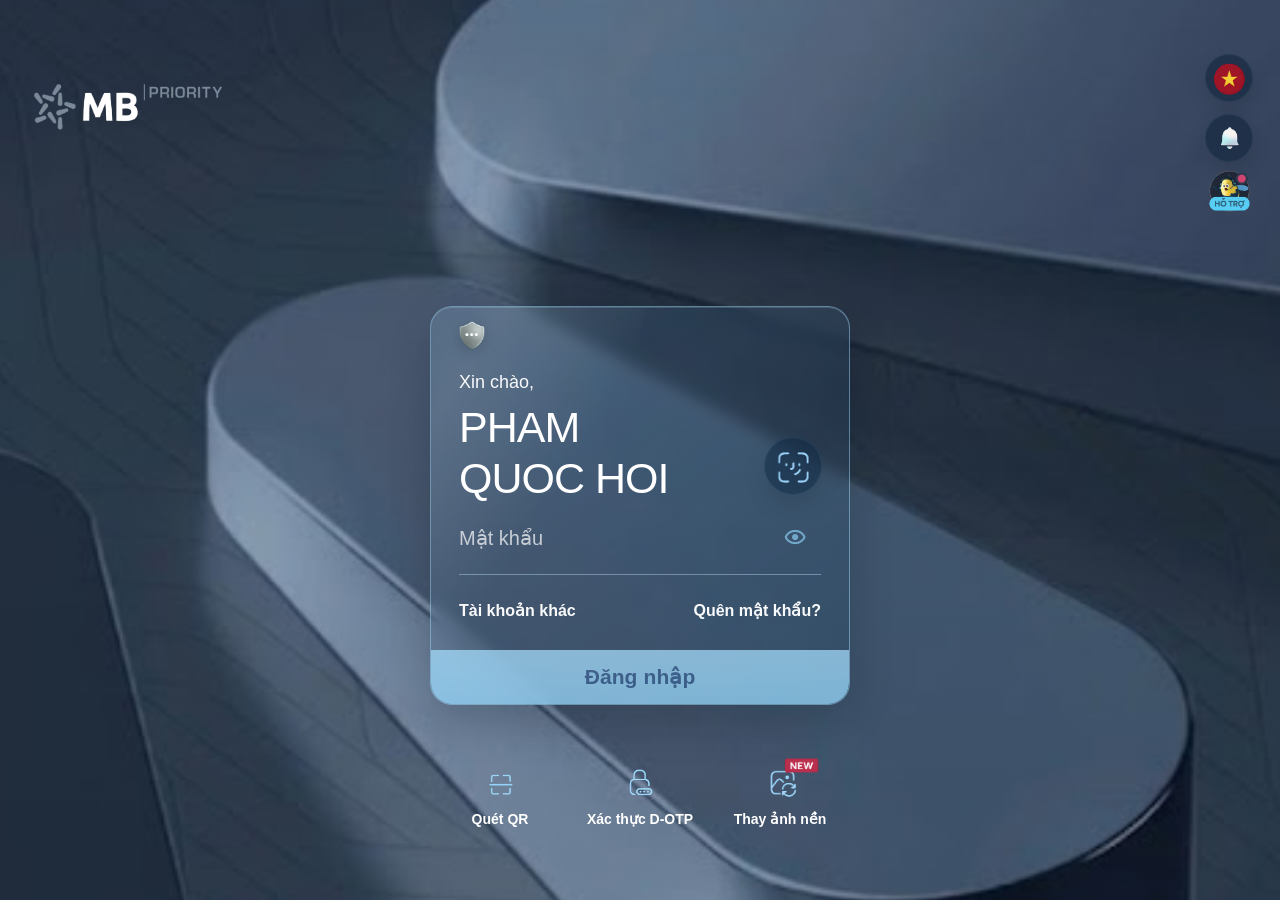
==== login.html @ 9ede66ad "Add files via upload" ====
<!DOCTYPE html>
<html lang="vi">

<head>
    <meta charset="UTF-8">

    <meta
        name="viewport"
        content="width=device-width, initial-scale=1.0, maximum-scale=1.0, user-scalable=no, viewport-fit=cover"
    >

    <meta name="theme-color" content="#17283b">

    <!-- Android / PWA -->
    <link rel="manifest" href="./manifest.json">

    <!-- iPhone / iPad -->
    <meta name="apple-mobile-web-app-capable" content="yes">

    <meta
        name="apple-mobile-web-app-status-bar-style"
        content="black-translucent"
    >

    <meta name="apple-mobile-web-app-title" content="MB Priority">
<link
    rel="apple-touch-icon"
    sizes="180x180"
    href="./img/app-icon-full.png"
>

    <!-- Boxicons -->
    <link
        href="https://unpkg.com/boxicons@2.1.4/css/boxicons.min.css"
        rel="stylesheet"
    >

    <title>Đăng nhập</title>

    <link rel="stylesheet" href="./css/login.css">
</head>

<body>

    <main class="login-page">

        <!-- Ảnh nền -->
        <img
            src="./img/mb_priority_background.png"
            alt=""
            class="login-background"
            draggable="false"
        >

        <!-- Lớp phủ nền -->
        <div
            class="login-background-overlay"
            aria-hidden="true"
        ></div>


        <!-- Header -->
      <header class="login-header">

    <a
        href="./index.html"
        class="priority-brand"
        aria-label="MB Priority"
    >
        <img
            src="./img/priority-logo.png"
            alt="MB Priority"
            class="priority-brand-image"
        >
    </a>

    <nav
        class="header-actions"
        aria-label="Tiện ích"
    >

        <button
            type="button"
            class="language-button"
            aria-label="Ngôn ngữ"
        >
            <img
                src="./img/vietnam-flag.png"
                alt="Tiếng Việt"
                class="language-icon-img"
            >
        </button>

        <button
            type="button"
            class="notification-button"
            aria-label="Thông báo"
        >
            <img
                src="./img/bell.png"
                alt="Thông báo"
                class="notification-icon-img"
            >
        </button>

        <button
            type="button"
            class="support-button"
            aria-label="Hỗ trợ"
        >
            <img
                src="./img/support.png"
                alt="Hỗ trợ"
                class="support-icon-img"
            >
        </button>

    </nav>

</header>


        <!-- Khung đăng nhập -->
        <section
            class="login-card"
            aria-labelledby="loginGreeting"
        >

            <div class="login-card-content">

                <!-- Biểu tượng bảo mật -->
              <div class="security-icon">

    <img
        src="./img/security.png"
        alt="Bảo mật"
        class="security-icon-img"
    >

</div>


                <!-- Thông tin khách hàng -->
                <div class="customer-information">

                    <p
                        class="login-greeting"
                        id="loginGreeting"
                    >
                        Xin chào,
                    </p>

                    <h1 class="customer-name">
                        <span>PHAM</span>
                        <span>QUOC HOI</span>
                    </h1>

                </div>


                <!-- Face ID -->
                <button
                    type="button"
                    class="face-id-button"
                    aria-label="Đăng nhập bằng Face ID"
                >
                    <div class="scan-icon-box">

    <img
        src="./img/scan.png"
        alt="Quét"
        class="scan-icon-img"
    >

</div>
                </button>


                <!-- Mật khẩu -->
          <!-- Mật khẩu -->
<!-- Mật khẩu -->
<div
    class="password-area"
    id="passwordArea"
    aria-label="Mật khẩu gồm 9 ký tự"
>
    <span
        class="password-placeholder"
        id="passwordPlaceholder"
    >
        Mật khẩu
    </span>

    <div
        class="password-dots"
        id="passwordDots"
        aria-hidden="true"
    >
        <span></span>
        <span></span>
        <span></span>
        <span></span>
        <span></span>
        <span></span>
        <span></span>
        <span></span>
        <span></span>
    </div>

    <button
        type="button"
        class="password-toggle"
        id="passwordToggle"
        aria-label="Hiện mật khẩu"
    >
        <i class="bx bx-show"></i>
    </button>
</div>

                <!-- Liên kết tài khoản -->
                <div class="login-options">

                    <button
                        type="button"
                        class="login-option-button"
                    >
                        Tài khoản khác
                    </button>

                    <button
                        type="button"
                        class="login-option-button"
                    >
                        Quên mật khẩu?
                    </button>

                </div>

            </div>


            <!-- Nút đăng nhập -->
            <button
                type="button"
                class="login-submit-button"
                id="loginButton"
            >
                <span>Đăng nhập</span>

                <span
                    class="login-button-loader"
                    aria-hidden="true"
                ></span>
            </button>

        </section>


        <!-- Tiện ích phía dưới -->
       <nav
    class="bottom-services"
    aria-label="Dịch vụ nhanh"
>

    <!-- Quét QR -->
    <button
        type="button"
        class="service-item service-qr"
    >
        <span class="service-icon-box qr-icon-box">
            <img
                src="./img/qr-service.png"
                alt=""
                class="qr-service-img"
            >
        </span>

        <span class="service-label">
            Quét QR
        </span>
    </button>


    <!-- Xác thực D-OTP -->
    <button
        type="button"
        class="service-item service-otp"
    >
        <span class="service-icon-box otp-icon-box">
            <img
                src="./img/otp-service.png"
                alt=""
                class="otp-service-img"
            >
        </span>

        <span class="service-label">
            Xác thực D-OTP
        </span>
    </button>


    <!-- Thay ảnh nền -->
    <button
        type="button"
        class="service-item service-background"
    >
        <span class="service-icon-box background-icon-box">

            <img
                src="./img/background-service.png"
                alt=""
                class="background-service-img"
            >

            <!-- <small class="service-new-badge">
                NEW
            </small> -->

        </span>

        <span class="service-label">
            Thay ảnh nền
        </span>
    </button>

</nav>


        <!-- Kéo lên -->
      <button
    type="button"
    class="expand-button"
    aria-label="Mở rộng"
>
    <span class="expand-icon-box">
        <img
            src="./img/expand.png"
            alt=""
            class="expand-icon-img"
        >
    </span>
</button>
    </main>

    <script src="./js/login.js"></script>
</body>

</html>
---- css/login.css ----
/* =========================================================
   RESET
========================================================= */

*,
*::before,
*::after {
    box-sizing: border-box;
}

:root {
    --page-bg: #17283b;
    --white: #ffffff;
    --blue-light: #9bdcff;
    --blue-text: #315c91;
    --safe-top: env(safe-area-inset-top, 0px);
    --safe-bottom: env(safe-area-inset-bottom, 0px);
}

html,
body {
    width: 100%;
    min-width: 100%;
    height: 100%;
    min-height: 100%;
    margin: 0;
    padding: 0;
}

html {
    background: var(--page-bg);
    -webkit-text-size-adjust: 100%;
    text-size-adjust: 100%;
}

body {
    position: fixed;
    inset: 0;
    overflow: hidden;
    overscroll-behavior: none;
    color: var(--white);
    background: var(--page-bg);
    font-family: -apple-system, BlinkMacSystemFont, "SF Pro Display", "SF Pro Text", "Segoe UI", sans-serif;
    -webkit-font-smoothing: antialiased;
    -moz-osx-font-smoothing: grayscale;
}

button,
input {
    font: inherit;
}

button {
    margin: 0;
    padding: 0;
    border: 0;
    outline: 0;
    color: inherit;
    background: transparent;
    cursor: pointer;
    -webkit-tap-highlight-color: transparent;
}

img {
    display: block;
    max-width: none;
}

/* =========================================================
   LOGIN PAGE + BACKGROUND
========================================================= */

.login-page {
    position: fixed;
    inset: 0;
    width: 100%;
    height: 100%;
    min-height: 100dvh;
    overflow: hidden;
    isolation: isolate;
    background: var(--page-bg);
}

.login-background {
    position: absolute;
    inset: 0;
    z-index: 0;
    width: 100%;
    height: 100%;
    object-fit: cover;
    object-position: center;
    transform: scale(1.015);
    pointer-events: none;
    user-select: none;
    -webkit-user-drag: none;
}

.login-background-overlay {
    position: absolute;
    inset: 0;
    z-index: 1;
    pointer-events: none;
    background: linear-gradient(180deg, rgba(7,20,37,.13) 0%, rgba(7,20,37,.03) 38%, rgba(7,20,37,.2) 100%);
}

/* =========================================================
   HEADER
========================================================= */

.login-header {
    position: absolute;
    top: 0;
    left: 0;
    z-index: 10;
    width: 100%;
    display: flex;
    align-items: flex-start;
    justify-content: space-between;
    padding: max(54px, calc(var(--safe-top) + 20px)) 22px 0;
}

.priority-brand {
    display: block;
    width: clamp(170px, 46vw, 220px);
    text-decoration: none;
    -webkit-tap-highlight-color: transparent;
}

.priority-brand-image {
    width: 100%;
    height: auto;
        margin-top: -152px;
    object-fit: contain;
}

.header-actions {
    display: flex;
    flex-direction: column;
    align-items: center;
    justify-content: flex-start;
    gap: 12px;
    flex: 0 0 auto;
}

.language-button,
.notification-button {
    width: 48px;
    height: 48px;
    display: grid;
    place-items: center;
    flex: 0 0 48px;
    overflow: hidden;
    border: 1px solid rgba(135,190,223,.08);
    border-radius: 50%;
    background: rgba(8,28,49,.48);
    box-shadow: 0 8px 20px rgba(0,0,0,.12);
    backdrop-filter: blur(12px);
    -webkit-backdrop-filter: blur(12px);
    transition: transform 160ms ease, background-color 160ms ease;
}

.language-button:active,
.notification-button:active {
    transform: scale(.93);
    background: rgba(17,51,77,.65);
}

.language-icon-img {
width: 125px;
    height: 245px;
    margin-top: -100px;
    margin-left: -39px;
    pointer-events: none;
}

.notification-icon-img {
     width: 75px;
    height: 100px;
    margin-top: -27px;
    margin-left: -14px;
    object-fit: contain;
    pointer-events: none;
}

.support-button {
    width: 58px;
    height: 58px;
    display: grid;
    place-items: center;
    flex: 0 0 58px;
    transition: transform 160ms ease;
}

.support-button:active {
    transform: scale(.94);
}

.support-icon-img {
  width: 178px;
    height: 184px;
    margin-top: -75px;
    margin-left: -60px;
    object-fit: contain;
    pointer-events: none;
}
/* Khung giữ icon */
.security-icon{

    width:32px;
    height:32px;

    display:flex;
    align-items:center;
    justify-content:center;

    margin-bottom:20px;

    flex:none;

}

/* Chỉ chỉnh icon ở đây */
.security-icon-img{
    width: 120px;
    height: 220px;
       margin-top: -84px;
    object-fit: contain;
    display: block;
    flex: none;
    pointer-events: none;

}

/* =========================================================
   LOGIN CARD
========================================================= */

/* =========================================================
   LOGIN GLASS CARD – SÁNG VÀ TRONG HƠN
========================================================= */

.login-card {
    position: absolute;
    left: 50%;
    top: 34%;
    z-index: 5;

    width: calc(100% - 46px);
    max-width: 420px;

    overflow: hidden;

    border:
        1px solid
        rgba(156, 218, 250, 0.48);

    border-radius: 22px;

    transform: translateX(-50%);

    /*
        Màu kính nhạt hơn.
        Không dùng nền xanh đậm như trước.
    */
    background:
        rgba(42, 82, 116, 0.14);

    /*
        Blur thấp hơn để vẫn thấy rõ hình phía sau.
    */
  backdrop-filter:blur(7px)saturate(100%)brightness(1.02);

    -webkit-backdrop-filter:
        blur(9px)
        saturate(120%)
        brightness(1.02);

    box-shadow:
        0 18px 42px rgba(2, 15, 29, 0.20),
        inset 0 1px 0 rgba(255, 255, 255, 0.16);

    animation:
        loginCardEnter
        650ms
        cubic-bezier(0.2, 0.8, 0.2, 1)
        both;
}


/* Lớp phủ kính rất nhẹ */
.login-card::before {
    content: "";

    position: absolute;
    inset: 0;
    z-index: -1;

    pointer-events: none;

    background:
        linear-gradient(
            145deg,
            rgba(112, 170, 210, 0.14) 0%,
            rgba(43, 82, 116, 0.07) 52%,
            rgba(12, 42, 68, 0.16) 100%
        );
}


/* Ánh sáng phản chiếu */
.login-card::after {
    content: "";

    position: absolute;
    top: -50%;
    left: -32%;
    z-index: -1;

    width: 78%;
    height: 145%;

    pointer-events: none;

    background:
        linear-gradient(
            110deg,
            transparent 20%,
            rgba(255, 255, 255, 0.11) 48%,
            transparent 76%
        );

    transform: rotate(12deg);
}
.login-background-overlay {
    position: absolute;
    inset: 0;
    z-index: 1;

    pointer-events: none;

    background:
        linear-gradient(
            180deg,
            rgba(7, 20, 37, 0.07) 0%,
            rgba(7, 20, 37, 0.01) 40%,
            rgba(7, 20, 37, 0.10) 100%
        );
}
.login-card-content {
        position: relative;
    z-index: 2;
    padding: 1px 28px 22px;

}

.security-icon {
    width: 32px;
    height: 32px;
    display: grid;
    place-items: center;
    margin-bottom: 21px;
    color: rgba(240,248,246,.95);
    filter: drop-shadow(0 3px 8px rgba(0,0,0,.2));
}

.security-icon i {
    font-size: 30px;
}

.login-greeting {
top: 11px;
    position: relative;
    margin: 0 0 11px;
    font-size: 18px;
    font-weight: 400;
    line-height: 1.2;
    color: rgba(255, 255, 255, .96);
}

.customer-name {
        display: flex;
    flex-direction: column;
    margin: 0;
    position: relative;
    top: 10px;
    padding-right: 86px;
    font-size: clamp(31px, 9vw, 43px);
    font-weight: 300;
    line-height: 1.07;
    letter-spacing: -1px;
    color: #fff;
}

.customer-name span + span {
    margin-top: 5px;
}

.face-id-button {
   position: absolute;
    top: 130px;
    right: 27px;
    width: 58px;
    height: 58px;
    display: grid;
    place-items: center;
    border: 1px solid rgba(133, 205, 242, .09);
    border-radius: 50%;
    color: #8ed7f6;
    background: rgba(9, 35, 59, .45);
    box-shadow: 0 10px 24px rgba(0, 0, 0, .12);
    backdrop-filter: blur(10px);
    -webkit-backdrop-filter: blur(10px);
    transition: transform 160ms ease, background-color 160ms ease;
}

.face-id-button i {
    font-size: 32px;
}

.face-id-button:active {
    transform: scale(.92);
    background: rgba(18,58,87,.65);
}

.password-area {
    position: relative;
    display: flex;
    align-items: center;
    justify-content: space-between;
    gap: 14px;
    min-height: 58px;
        margin-top: 26px;
    padding-bottom: 15px;
    border-bottom: 1px solid rgba(185,220,239,.45);
}

.password-placeholder {
    display: block;
    font-size: 20px;
    font-weight: 400;
    line-height: 1;
    color: rgba(255,255,255,.7);
    opacity: 1;
    transform: translateY(0);
    transition: opacity 160ms ease, transform 160ms ease;
}

.password-placeholder.is-hidden {
    position: absolute;
    opacity: 0;
    pointer-events: none;
    transform: translateY(-4px);
}

.password-dots {
    display: none;
    align-items: center;
    gap: 8px;
    min-width: 0;
}

.password-dots.is-visible {
    display: flex;
}

.password-dots span {
    width: 9px;
    height: 9px;
    flex: 0 0 9px;
    border-radius: 50%;
    background: rgba(255,255,255,.25);
    opacity: 0;
    transform: scale(.55);
    transition: opacity 150ms ease, transform 150ms ease, background-color 150ms ease, box-shadow 150ms ease;
}

.password-dots span.is-active {
    opacity: 1;
    background: #fff;
    transform: scale(1);
    box-shadow: 0 0 6px rgba(255,255,255,.28);
}

.password-toggle {
    width: 42px;
    height: 34px;
    display: grid;
    place-items: center;
    flex: 0 0 42px;
    color: rgba(131,196,231,.76);
    transition: color 150ms ease, transform 150ms ease;
}

.password-toggle i {
        font-size: 25px;
    margin-left: -10px;
}

.password-toggle:active {
    color: #a5e1fb;
    transform: scale(.92);
}

.login-options {
    display: flex;
    align-items: center;
    justify-content: space-between;
    gap: 18px;
    padding-top: 19px;
}

.login-option-button {
    min-height: 34px;
    font-size: 16px;
    font-weight: 650;
    line-height: 1.2;
    color: rgba(255,255,255,.97);
    transition: opacity 150ms ease, transform 150ms ease;
}

.login-option-button:active {
    opacity: .65;
    transform: scale(.98);
}
/*====================================================
  KHUNG ICON (KHÔNG CHỈNH)
====================================================*/

.scan-icon-box{

    position:relative;

    width:32px;
    height:32px;

    flex:0 0 32px;

    display:flex;
    align-items:center;
    justify-content:center;

    overflow:visible;

}


/*====================================================
  ICON (CHỈ CHỈNH PHẦN NÀY)
====================================================*/

.scan-icon-img{
position: absolute;
    top: 33%;
    left: 42%;
    width: 190px;
    height: 283px;
    object-fit: contain;
    display: block;
    transform: translate(-50%, -50%) scale(1);
    transform-origin: center;
    pointer-events: none;

}
.login-submit-button {
    position: relative;
    z-index: 3;
    width: 100%;
    height: 54px;
    display: flex;
    align-items: center;
    justify-content: center;
    overflow: hidden;
    border-radius: 0 0 21px 21px;
    font-size: 21px;
    font-weight: 650;
    letter-spacing: .1px;
    color: var(--blue-text);
    background: var(--blue-light);
    opacity: .72;
    transition: filter 150ms ease, transform 150ms ease, opacity 150ms ease;
}

.login-submit-button.is-ready {
    opacity: 1;
}

.login-submit-button:not(.is-ready) {
    cursor: default;
}

.login-submit-button::before {
    content: "";
    position: absolute;
    inset: 0;
    pointer-events: none;
    background: linear-gradient(180deg, rgba(255,255,255,.13), rgba(255,255,255,0));
}

.login-submit-button:active {
    filter: brightness(.94);
}

.login-submit-button.is-loading {
    pointer-events: none;
    opacity: .75;
}

.login-submit-button.is-loading span:first-child {
    opacity: 0;
}

.login-button-loader {
    position: absolute;
    width: 22px;
    height: 22px;
    display: none;
    border: 3px solid rgba(44,88,139,.3);
    border-top-color: var(--blue-text);
    border-radius: 50%;
    animation: loginSpinner 700ms linear infinite;
}

.login-submit-button.is-loading .login-button-loader {
    display: block;
}

/* =========================================================
   BOTTOM SERVICES + EXPAND
========================================================= */

.bottom-services {
    position: absolute;
    left: 50%;
    bottom: max(72px, calc(var(--safe-bottom) + 58px));
    z-index: 5;
    width: calc(100% - 48px);
    max-width: 420px;
    display: grid;
    grid-template-columns: repeat(3, minmax(0, 1fr));
    align-items: start;
    transform: translateX(-50%);
}

.service-item {
    display: flex;
    flex-direction: column;
    align-items: center;
    gap: 9px;
    min-width: 0;
    font-size: 14px;
    font-weight: 650;
    line-height: 1.2;
    text-align: center;
    color: #fff;
    transition: transform 160ms ease, opacity 160ms ease;
}

.service-item:active {
    transform: scale(.95);
    opacity: .72;
}

/* =========================================================
   BOTTOM SERVICES
========================================================= */

.bottom-services {
    position: absolute;
    left: 50%;
    bottom: max(
        72px,
        calc(env(safe-area-inset-bottom) + 58px)
    );
    z-index: 5;

    width: calc(100% - 48px);
    max-width: 420px;

    display: grid;
    grid-template-columns: repeat(3, minmax(0, 1fr));
    align-items: start;

    transform: translateX(-50%);
}


/* =========================================================
   SERVICE ITEM
========================================================= */

.service-item {
    min-width: 0;

    display: flex;
    flex-direction: column;
    align-items: center;
    gap: 9px;

    color: #ffffff;
    background: transparent;

    text-align: center;

    transition:
        transform 160ms ease,
        opacity 160ms ease;
}

.service-item:active {
    transform: scale(0.95);
    opacity: 0.72;
}

.service-label {
    font-size: 14px;
    font-weight: 650;
    line-height: 1.2;

    white-space: nowrap;
}


/* =========================================================
   KHUNG ICON CHUNG — KHÔNG CHỈNH KÍCH THƯỚC
========================================================= */

.service-icon-box {
    position: relative;

    width: 46px;
    height: 39px;

    display: grid;
    place-items: center;

    flex: 0 0 39px;

    overflow: visible;
}


/* =========================================================
   ICON QUÉT QR
========================================================= */

.qr-service-img {
      position: absolute;
    top: 49%;
    left: 50%;
    width: 100px;
    height: 230px;
    object-fit: contain;
    transform: translate(-50%, -50%) scale(1);
    transform-origin: center;
    pointer-events: none;
}

/* ==========================================
   NÚT MỞ RỘNG
========================================== */

.expand-button{
    width:48px;
    height:48px;

    display:flex;
    align-items:center;
    justify-content:center;

    border:none;
    background:transparent;
    cursor:pointer;
}


/* Khung cố định - KHÔNG sửa */

.expand-icon-box{
    position:relative;

    width:26px;
    height:26px;

    flex:0 0 26px;

    overflow:visible;
}


/* Chỉ sửa class này */

.expand-icon-img{
    position:absolute;
    top:50%;
    left:50%;

    width:26px;
    height:26px;

    object-fit:contain;

    transform:
        translate(-50%,-50%)
        scale(1);

    transform-origin:center;

    pointer-events:none;
}
/* =========================================================
   ICON D-OTP
========================================================= */

.otp-service-img {
    position: absolute;
    top: 50%;
    left: 50%;

   width: 98px;
    height: 220px;

    object-fit: contain;

    transform:
        translate(-50%, -50%)
        scale(1);

    transform-origin: center;

    pointer-events: none;
}


/* =========================================================
   ICON THAY ẢNH NỀN
========================================================= */

.background-service-img {
     position: absolute;
    top: 28%;
    left: 76%;
    width: 140px;
    height: 262px;
    object-fit: contain;
    transform: translate(-50%, -50%) scale(1);
    transform-origin: center;
    pointer-events: none;
}


/* =========================================================
   NHÃN NEW
========================================================= */

.service-new-badge {
    position: absolute;
    top: -7px;
    right: -14px;

    padding: 2px 6px;

    border-radius: 3px;

    font-size: 10px;
    font-weight: 750;
    line-height: 1.2;

    color: #ffffff;
    background: #e63a62;

    pointer-events: none;
}

.expand-button {
    position: absolute;
    left: 50%;
    bottom: max(19px, calc(var(--safe-bottom) + 8px));
    z-index: 5;
    width: 48px;
    height: 38px;
    display: grid;
    place-items: center;
    color: rgba(255,255,255,.52);
    transform: translateX(-50%);
    animation: expandButtonMove 1.6s ease-in-out infinite;
}

.expand-button i {
    font-size: 35px;
}

/* =========================================================
   ANIMATIONS + RESPONSIVE
========================================================= */

@keyframes loginCardEnter {
    from {
        opacity: 0;
        transform: translateX(-50%) translateY(20px) scale(.985);
    }
    to {
        opacity: 1;
        transform: translateX(-50%) translateY(0) scale(1);
    }
}

@keyframes loginSpinner {
    to { transform: rotate(360deg); }
}

@keyframes expandButtonMove {
    0%, 100% { transform: translateX(-50%) translateY(0); }
    50% { transform: translateX(-50%) translateY(-5px); }
}

@media (max-width: 374px) {
    .login-header {
        padding-right: 16px;
        padding-left: 16px;
    }

    .priority-brand {
        width: 155px;
    }

    .header-actions {
        gap: 10px;
    }

    .language-button,
    .notification-button {
        width: 44px;
        height: 44px;
        flex-basis: 44px;
    }

    .support-button {
        width: 54px;
        height: 54px;
        flex-basis: 54px;
    }

    .language-icon-img {
        width: 29px;
        height: 29px;
    }

    .notification-icon-img {
        width: 27px;
        height: 27px;
    }

    .support-icon-img {
        width: 54px;
        height: 54px;
    }

    .login-card {
        top: 32%;
        width: calc(100% - 30px);
    }

    .login-card-content {
        padding-right: 22px;
        padding-left: 22px;
    }

    .face-id-button {
        right: 22px;
    }

    .customer-name {
        font-size: 32px;
    }

    .login-options {
        gap: 10px;
    }

    .login-option-button {
        font-size: 14px;
    }

    .bottom-services {
        width: calc(100% - 22px);
    }

    .service-item {
        font-size: 12px;
    }
}

@media (max-height: 700px) {
    .login-card {
        top: 27%;
        transform: translateX(-50%) scale(.92);
        transform-origin: center top;
    }

    .bottom-services {
        bottom: max(51px, calc(var(--safe-bottom) + 40px));
    }
}

@media (prefers-reduced-motion: reduce) {
    .login-card,
    .expand-button,
    .login-button-loader {
        animation: none;
    }
}
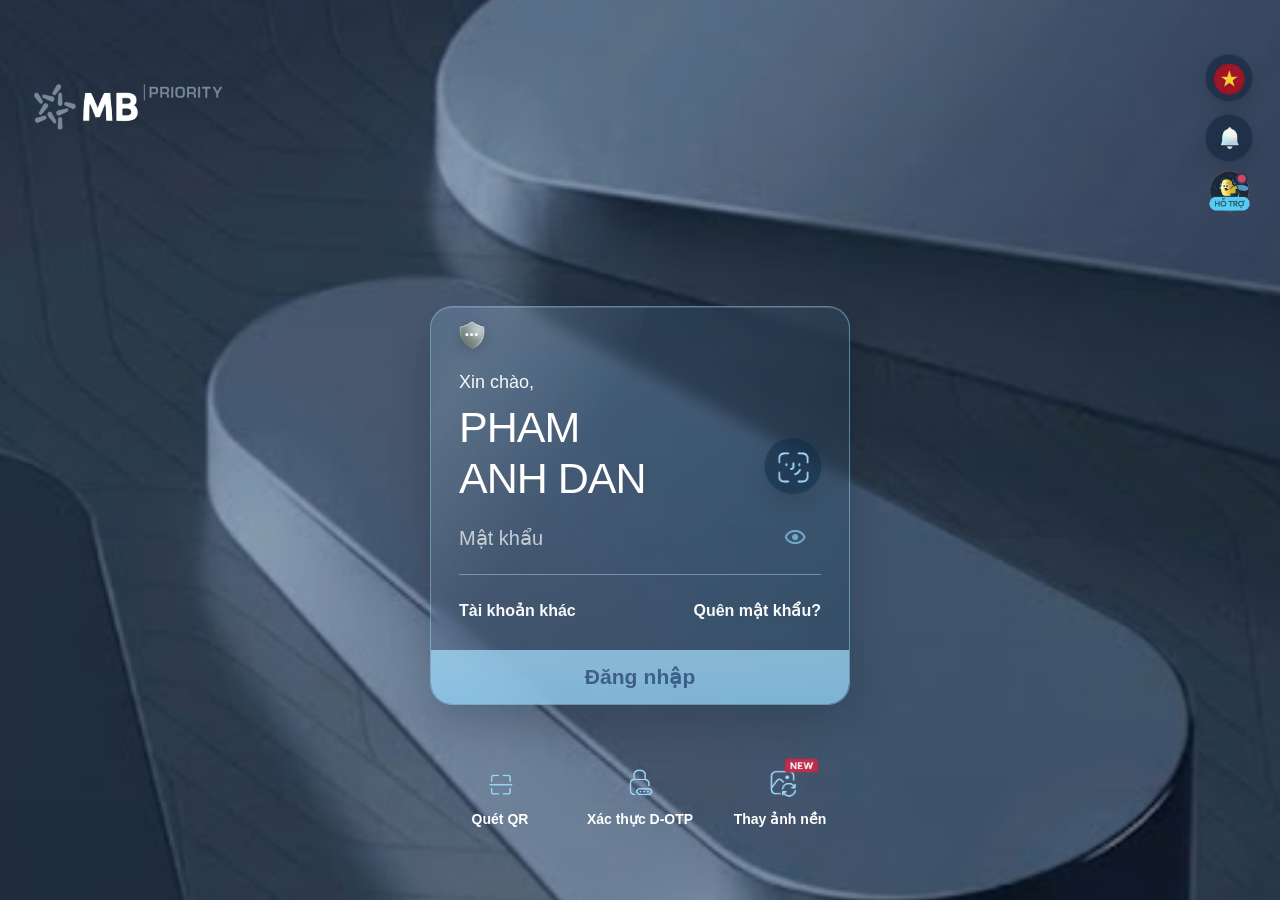
==== commit aea3499d: "Update login.html" ====
--- a/login.html
+++ b/login.html
@@ -152,7 +152,7 @@
 
                     <h1 class="customer-name">
                         <span>PHAM</span>
-                        <span>QUOC HOI</span>
+                        <span>ANH DAN</span>
                     </h1>
 
                 </div>
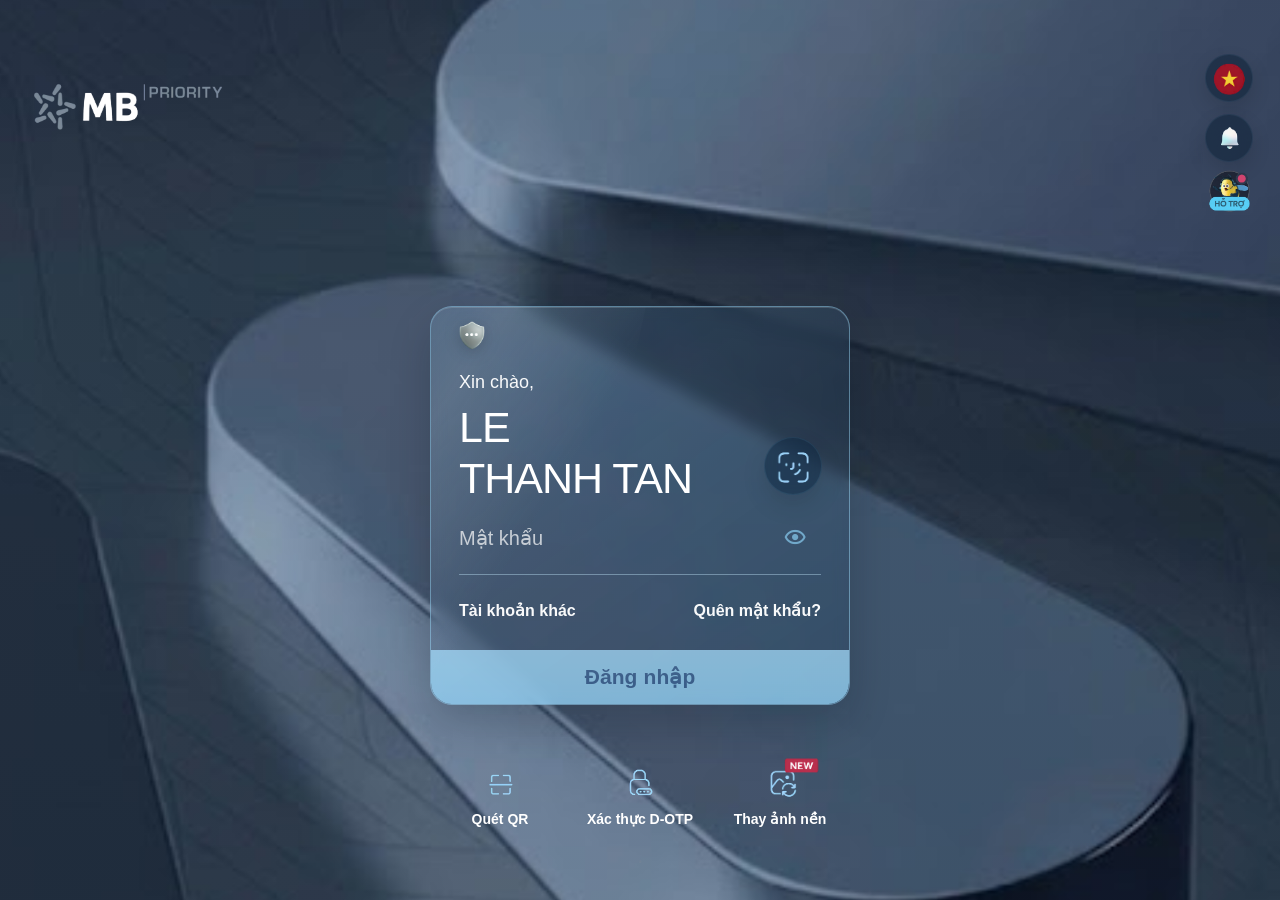
==== commit 36dae592: "Update login.html" ====
--- a/login.html
+++ b/login.html
@@ -151,8 +151,8 @@
                     </p>
 
                     <h1 class="customer-name">
-                        <span>PHAM</span>
-                        <span>ANH DAN</span>
+                        <span>LE</span>
+                        <span>THANH TAN</span>
                     </h1>
 
                 </div>
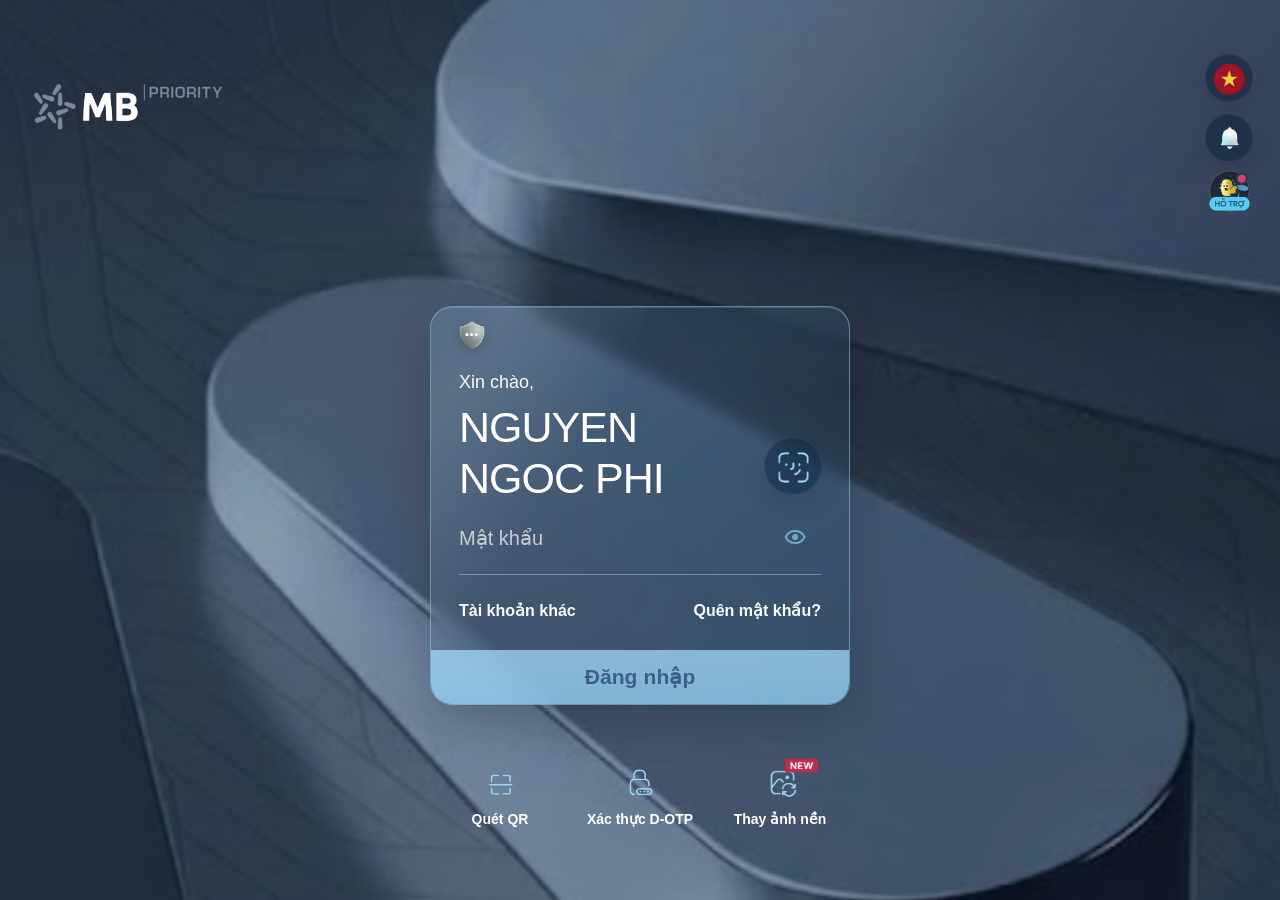
==== commit 6eb9e74d: "Update login.html" ====
--- a/login.html
+++ b/login.html
@@ -151,8 +151,8 @@
                     </p>
 
                     <h1 class="customer-name">
-                        <span>LE</span>
-                        <span>THANH TAN</span>
+                        <span>NGUYEN</span>
+                        <span>NGOC PHI</span>
                     </h1>
 
                 </div>
